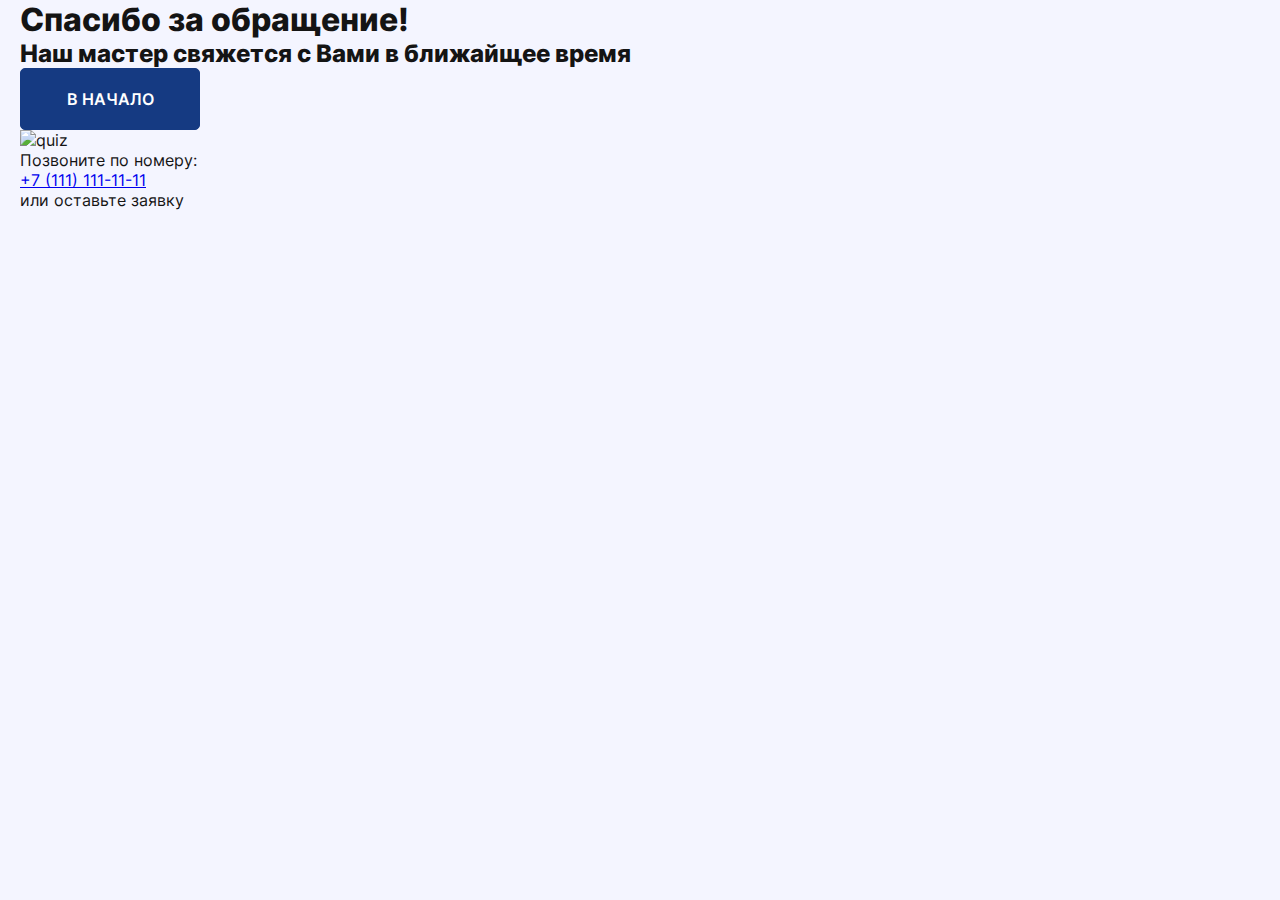
==== thanks.html @ d47e7fa2 "start" ====
<!doctype html>
<html lang="ru">
<head>
  <meta charset="UTF-8">
  <meta name="viewport"
        content="width=device-width, user-scalable=no, initial-scale=1.0, maximum-scale=1.0, minimum-scale=1.0">
  <meta http-equiv="X-UA-Compatible" content="ie=edge">

  <link rel="apple-touch-icon" sizes="180x180" href="favicon/apple-touch-icon.png">
  <link rel="icon" type="image/png" sizes="32x32" href="favicon/favicon-32x32.png">
  <link rel="icon" type="image/png" sizes="16x16" href="favicon/favicon-16x16.png">
  <link rel="manifest" href="favicon/site.webmanifest">
  <meta name="msapplication-TileColor" content="#da532c">
  <meta name="theme-color" content="#ffffff">

  <link rel="stylesheet" href="css/style.css">

  <title>Ремонт ЖК телевизоров</title>
</head>
<body>

<section class="section thanks">
  <div class="container thanks__container">
    <div class="thanks__row">

      <div class="thanks__box">
        <div class="thanks__wrap">
          <h1 class="thanks__title">Спасибо за обращение!</h1>
          <h2 class="thanks__subtitle">Наш мастер свяжется с Вами в ближайщее время</h2>
          <button class="button thanks__button">В начало</button>
        </div>
      </div>

      <div class="quiz__block">
        <picture class="quiz__block__img">
          <source media="(max-width: 1440px)" srcset="img/quiz/imgM.png">
          <img src="img/quiz/img.png" alt="quiz">
        </picture>
        <p class="quiz__block__text">Позвоните по номеру:</p>
        <a href="tel:+71111111111" class="quiz__block__tel">+7 (111) 111-11-11</a>
        <p class="quiz__block__text">или <span>оставьте заявку</span></p>
      </div>

    </div>
  </div>
</section>

<script src="js/script.js"></script>

</body>
</html>
---- css/style.css ----
@font-face {
  font-family: "Inter";
  src: url("../fonts/Inter/Inter-Black.woff") format("woff"), url("../fonts/Inter/Inter-Black.woff2") format("woff");
  font-weight: 900;
  font-style: normal;
}
@font-face {
  font-family: "Inter";
  src: url("../fonts/Inter/Inter-ExtraBold.woff") format("woff"), url("../fonts/Inter/Inter-ExtraBold.woff2") format("woff");
  font-weight: 800;
  font-style: normal;
}
@font-face {
  font-family: "Inter";
  src: url("../fonts/Inter/Inter-Regular.woff") format("woff"), url("../fonts/Inter/Inter-Regular.woff2") format("woff");
  font-weight: 400;
  font-style: normal;
}
@font-face {
  font-family: "Inter";
  src: url("../fonts/Inter/Inter-SemiBold.woff") format("woff"), url("../fonts/Inter/Inter-SemiBold.woff2") format("woff");
  font-weight: 600;
  font-style: normal;
}
/*! normalize.css v8.0.1 | MIT License | github.com/necolas/normalize.css */
/* Document
   ========================================================================== */
/**
 * 1. Correct the line height in all browsers.
 * 2. Prevent adjustments of font size after orientation changes in iOS.
 */
html {
  line-height: 1.15; /* 1 */
  -webkit-text-size-adjust: 100%; /* 2 */
}

/* Sections
   ========================================================================== */
/**
 * Remove the margin in all browsers.
 */
body {
  margin: 0;
}

/**
 * Render the `main` element consistently in IE.
 */
main {
  display: block;
}

/* Grouping content
   ========================================================================== */
/**
 * 1. Add the correct box sizing in Firefox.
 * 2. Show the overflow in Edge and IE.
 */
hr {
  box-sizing: content-box; /* 1 */
  height: 0; /* 1 */
  overflow: visible; /* 2 */
}

/**
 * 1. Correct the inheritance and scaling of font size in all browsers.
 * 2. Correct the odd `em` font sizing in all browsers.
 */
pre {
  font-family: monospace, monospace; /* 1 */
  font-size: 1em; /* 2 */
}

/* Text-level semantics
   ========================================================================== */
/**
 * Remove the gray background on active links in IE 10.
 */
a {
  background-color: transparent;
}

/**
 * 1. Remove the bottom border in Chrome 57-
 * 2. Add the correct text decoration in Chrome, Edge, IE, Opera, and Safari.
 */
abbr[title] {
  border-bottom: none; /* 1 */
  text-decoration: underline; /* 2 */
  -webkit-text-decoration: underline dotted;
  text-decoration: underline dotted; /* 2 */
}

/**
 * Add the correct font weight in Chrome, Edge, and Safari.
 */
b,
strong {
  font-weight: bolder;
}

/**
 * 1. Correct the inheritance and scaling of font size in all browsers.
 * 2. Correct the odd `em` font sizing in all browsers.
 */
code,
kbd,
samp {
  font-family: monospace, monospace; /* 1 */
  font-size: 1em; /* 2 */
}

/**
 * Add the correct font size in all browsers.
 */
small {
  font-size: 80%;
}

/**
 * Prevent `sub` and `sup` elements from affecting the line height in
 * all browsers.
 */
sub,
sup {
  font-size: 75%;
  line-height: 0;
  position: relative;
  vertical-align: baseline;
}

sub {
  bottom: -0.25em;
}

sup {
  top: -0.5em;
}

/* Embedded content
   ========================================================================== */
/**
 * Remove the border on images inside links in IE 10.
 */
img {
  border-style: none;
}

/* Forms
   ========================================================================== */
/**
 * 1. Change the font styles in all browsers.
 * 2. Remove the margin in Firefox and Safari.
 */
button,
input,
optgroup,
select,
textarea {
  font-family: inherit; /* 1 */
  font-size: 100%; /* 1 */
  line-height: 1.15; /* 1 */
  margin: 0; /* 2 */
}

/**
 * Show the overflow in IE.
 * 1. Show the overflow in Edge.
 */
button,
input { /* 1 */
  overflow: visible;
}

/**
 * Remove the inheritance of text transform in Edge, Firefox, and IE.
 * 1. Remove the inheritance of text transform in Firefox.
 */
button,
select { /* 1 */
  text-transform: none;
}

/**
 * Correct the inability to style clickable types in iOS and Safari.
 */
button,
[type=button],
[type=reset],
[type=submit] {
  -webkit-appearance: button;
}

/**
 * Remove the inner border and padding in Firefox.
 */
button::-moz-focus-inner,
[type=button]::-moz-focus-inner,
[type=reset]::-moz-focus-inner,
[type=submit]::-moz-focus-inner {
  border-style: none;
  padding: 0;
}

/**
 * Restore the focus styles unset by the previous rule.
 */
button:-moz-focusring,
[type=button]:-moz-focusring,
[type=reset]:-moz-focusring,
[type=submit]:-moz-focusring {
  outline: 1px dotted ButtonText;
}

/**
 * Correct the padding in Firefox.
 */
fieldset {
  padding: 0.35em 0.75em 0.625em;
}

/**
 * 1. Correct the text wrapping in Edge and IE.
 * 2. Correct the color inheritance from `fieldset` elements in IE.
 * 3. Remove the padding so developers are not caught out when they zero out
 *    `fieldset` elements in all browsers.
 */
legend {
  box-sizing: border-box; /* 1 */
  color: inherit; /* 2 */
  display: table; /* 1 */
  max-width: 100%; /* 1 */
  padding: 0; /* 3 */
  white-space: normal; /* 1 */
}

/**
 * Add the correct vertical alignment in Chrome, Firefox, and Opera.
 */
progress {
  vertical-align: baseline;
}

/**
 * Remove the default vertical scrollbar in IE 10+.
 */
textarea {
  overflow: auto;
}

/**
 * 1. Add the correct box sizing in IE 10.
 * 2. Remove the padding in IE 10.
 */
[type=checkbox],
[type=radio] {
  box-sizing: border-box; /* 1 */
  padding: 0; /* 2 */
}

/**
 * Correct the cursor style of increment and decrement buttons in Chrome.
 */
[type=number]::-webkit-inner-spin-button,
[type=number]::-webkit-outer-spin-button {
  height: auto;
}

/**
 * 1. Correct the odd appearance in Chrome and Safari.
 * 2. Correct the outline style in Safari.
 */
[type=search] {
  -webkit-appearance: textfield; /* 1 */
  outline-offset: -2px; /* 2 */
}

/**
 * Remove the inner padding in Chrome and Safari on macOS.
 */
[type=search]::-webkit-search-decoration {
  -webkit-appearance: none;
}

/**
 * 1. Correct the inability to style clickable types in iOS and Safari.
 * 2. Change font properties to `inherit` in Safari.
 */
::-webkit-file-upload-button {
  -webkit-appearance: button; /* 1 */
  font: inherit; /* 2 */
}

/* Interactive
   ========================================================================== */
/*
 * Add the correct display in Edge, IE 10+, and Firefox.
 */
details {
  display: block;
}

/*
 * Add the correct display in all browsers.
 */
summary {
  display: list-item;
}

/* Misc
   ========================================================================== */
/**
 * Add the correct display in IE 10+.
 */
template {
  display: none;
}

/**
 * Add the correct display in IE 10.
 */
[hidden] {
  display: none;
}

* {
  margin: 0;
  padding: 0;
  box-sizing: border-box;
}

html {
  scroll-behavior: smooth;
}

img {
  max-width: 100%;
  height: auto;
}

body {
  font-size: 16px;
  font-family: "Inter", sans-serif;
  font-style: normal;
  line-height: normal;
  font-weight: 400;
  color: #141414;
  background: #f4f5ff;
}

.button {
  font-family: "Inter", sans-serif;
  font-style: normal;
  font-weight: 600;
  font-size: 16px;
  line-height: normal;
  text-align: center;
  color: #fff;
  transition: 0.3s;
  cursor: pointer;
  text-decoration: none;
  border: 1px solid #153a82;
  background: #153a82;
  border-radius: 5px;
  padding: 20px 0;
  width: 100%;
  max-width: 180px;
  text-transform: uppercase;
}
.button:hover {
  background: #1d4daf;
}
.button--back {
  width: 59px;
  height: 59px;
  background: transparent;
  border: 1px solid #bdbdbd;
  padding: 0;
  display: flex;
  align-items: center;
  justify-content: center;
}
.button--back:hover {
  background: transparent;
}
.button--effect {
  position: relative;
  overflow: hidden;
}
.button--effect:hover {
  transform: none;
}
.button--effect::after {
  content: "";
  position: absolute;
  width: 100%;
  height: 200%;
  transform: translateY(-50%);
  background: linear-gradient(to right top, transparent 29%, rgba(255, 255, 255, 0.8) 29% 32%, transparent 32% 35%, rgba(255, 255, 255, 0.8) 35% 40%, transparent 42% 45%, rgba(67, 66, 66, 0.7) 45% 55%, transparent 55% 58%, rgba(255, 255, 255, 0.8) 58% 61%, transparent 61%);
  opacity: 0.3;
  left: 0;
  top: 0;
  transition: 0.8s;
  z-index: 3;
  animation: toRight 6s infinite;
}

.input {
  width: 100%;
  padding: 20px 13px;
  border-radius: 5px;
  border: 1px solid #e0e0e0;
  background: #f9f9f9;
  color: rgba(20, 20, 20, 0.5);
  font-family: "Inter", sans-serif;
  font-size: 16px;
  font-style: normal;
  font-weight: 400;
  line-height: 120%;
}
.input:focus {
  outline: none;
}
.input::-moz-placeholder {
  color: rgba(20, 20, 20, 0.5);
}
.input::placeholder {
  color: rgba(20, 20, 20, 0.5);
}

.input-group {
  width: 100%;
  position: relative;
}

.politics {
  display: flex;
  gap: 10px;
  cursor: pointer;
  align-items: center;
}
.politics a {
  color: #141414;
}
.politics__input {
  display: none;
}
.politics__input:checked + .politics__ok::before {
  display: block;
}
.politics__text {
  font-weight: 400;
  font-size: 11px;
  line-height: 120%;
  color: #141414;
  text-align: left;
}
.politics__ok {
  min-width: 20px;
  width: 20px;
  height: 20px;
  border: 1px solid #1E5BB6;
  border-radius: 2px;
  position: relative;
  background: transparent;
}
.politics__ok::before {
  content: "";
  position: absolute;
  left: 50%;
  top: 50%;
  transform: translate(-50%, -50%);
  width: 10px;
  height: 9px;
  background: url("../img/ok.svg") no-repeat center/contain;
  display: none;
}

.section {
  max-width: 1920px;
  margin: auto;
  padding-left: 20px;
  padding-right: 20px;
}
.section__title {
  font-family: "Inter", sans-serif;
  font-style: normal;
  font-weight: 900;
  font-size: 35px;
  line-height: 120%;
  color: #141414;
}

.container {
  max-width: 1600px;
  margin: auto;
}

.row {
  display: flex;
  justify-content: space-between;
  align-items: flex-start;
}
.row--center {
  align-items: center;
}

@keyframes toRight {
  0% {
    left: -100%;
  }
  85% {
    left: -100%;
  }
  100% {
    left: 100%;
  }
}
@keyframes noise-anim {
  0% {
    clip: rect(6px, 9999px, 79px, 0);
  }
  5% {
    clip: rect(41px, 9999px, 70px, 0);
  }
  10% {
    clip: rect(66px, 9999px, 9px, 0);
  }
  15% {
    clip: rect(29px, 9999px, 29px, 0);
  }
  20% {
    clip: rect(1px, 9999px, 18px, 0);
  }
  25% {
    clip: rect(42px, 9999px, 98px, 0);
  }
  30% {
    clip: rect(66px, 9999px, 77px, 0);
  }
  35% {
    clip: rect(55px, 9999px, 48px, 0);
  }
  40% {
    clip: rect(52px, 9999px, 71px, 0);
  }
  45% {
    clip: rect(43px, 9999px, 96px, 0);
  }
  50% {
    clip: rect(18px, 9999px, 86px, 0);
  }
  55% {
    clip: rect(80px, 9999px, 75px, 0);
  }
  60% {
    clip: rect(85px, 9999px, 27px, 0);
  }
  65% {
    clip: rect(25px, 9999px, 1px, 0);
  }
  70% {
    clip: rect(89px, 9999px, 91px, 0);
  }
  75% {
    clip: rect(35px, 9999px, 13px, 0);
  }
  80% {
    clip: rect(78px, 9999px, 15px, 0);
  }
  85% {
    clip: rect(21px, 9999px, 21px, 0);
  }
  90% {
    clip: rect(38px, 9999px, 92px, 0);
  }
  95% {
    clip: rect(22px, 9999px, 45px, 0);
  }
  100% {
    clip: rect(50px, 9999px, 68px, 0);
  }
}
@keyframes noise-anim-2 {
  0% {
    clip: rect(99px, 9999px, 98px, 0);
  }
  5% {
    clip: rect(23px, 9999px, 99px, 0);
  }
  10% {
    clip: rect(41px, 9999px, 38px, 0);
  }
  15% {
    clip: rect(58px, 9999px, 33px, 0);
  }
  20% {
    clip: rect(60px, 9999px, 70px, 0);
  }
  25% {
    clip: rect(43px, 9999px, 85px, 0);
  }
  30% {
    clip: rect(16px, 9999px, 80px, 0);
  }
  35% {
    clip: rect(48px, 9999px, 14px, 0);
  }
  40% {
    clip: rect(36px, 9999px, 26px, 0);
  }
  45% {
    clip: rect(41px, 9999px, 81px, 0);
  }
  50% {
    clip: rect(17px, 9999px, 14px, 0);
  }
  55% {
    clip: rect(78px, 9999px, 61px, 0);
  }
  60% {
    clip: rect(98px, 9999px, 19px, 0);
  }
  65% {
    clip: rect(97px, 9999px, 62px, 0);
  }
  70% {
    clip: rect(95px, 9999px, 86px, 0);
  }
  75% {
    clip: rect(87px, 9999px, 24px, 0);
  }
  80% {
    clip: rect(64px, 9999px, 26px, 0);
  }
  85% {
    clip: rect(39px, 9999px, 1px, 0);
  }
  90% {
    clip: rect(66px, 9999px, 66px, 0);
  }
  95% {
    clip: rect(28px, 9999px, 41px, 0);
  }
  100% {
    clip: rect(76px, 9999px, 50px, 0);
  }
}
.modal {
  position: fixed;
  z-index: 199;
  left: 0;
  right: 0;
  top: 0;
  bottom: 0;
  display: flex;
  align-items: flex-start;
  justify-content: center;
  background: linear-gradient(0deg, rgba(0, 17, 37, 0.4), rgba(0, 17, 37, 0.4));
  -webkit-backdrop-filter: blur(10px);
  backdrop-filter: blur(10px);
  opacity: 0;
  visibility: hidden;
  transition: 0.3s;
  overflow: auto;
}
.modal--active {
  opacity: 1;
  visibility: visible;
}
.modal__container {
  width: 100%;
  display: flex;
  align-items: center;
  min-height: 100%;
  justify-content: center;
  padding: 20px;
}

.notfound {
  background: black;
  display: flex;
  flex-direction: column;
  justify-content: center;
  align-items: center;
  height: 100vh;
  color: white;
}
.notfound__link {
  position: relative;
}
.notfound__link::before {
  content: "";
  position: absolute;
  z-index: 1;
  left: -1px;
  top: -1px;
  width: 40%;
  height: 60%;
  background: white;
  transition: 0.5s;
}
.notfound__link::after {
  content: "";
  position: absolute;
  z-index: 1;
  right: -1px;
  bottom: -1px;
  width: 30%;
  height: 70%;
  background: white;
  transition: 0.5s;
}
.notfound__link:hover::after {
  width: calc(100% + 1px);
  height: calc(100% + 1px);
}
.notfound__link:hover::before {
  width: calc(100% + 1px);
  height: calc(100% + 1px);
}
.notfound__link a {
  display: block;
  padding: 8px 20px;
  background: black;
  position: relative;
  z-index: 2;
  text-decoration: none;
  color: #ffffff;
}
.notfound__text {
  font-size: 100px;
  position: relative;
  width: 400px;
  text-align: center;
  margin-bottom: 60px;
}
.notfound__text:before {
  content: attr(data-text);
  position: absolute;
  left: calc(50% - 2px);
  transform: translateX(-50%);
  text-shadow: 1px 0 blue;
  top: 0;
  color: white;
  background: black;
  overflow: hidden;
  clip: rect(0, 900px, 0, 0);
  animation: noise-anim-2 3s infinite linear alternate-reverse;
}
.notfound__text:after {
  content: attr(data-text);
  position: absolute;
  left: calc(50% + 2px);
  transform: translateX(-50%);
  text-shadow: -1px 0 red;
  top: 0;
  color: white;
  background: black;
  overflow: hidden;
  clip: rect(0, 900px, 0, 0);
  animation: noise-anim 2s infinite linear alternate-reverse;
}
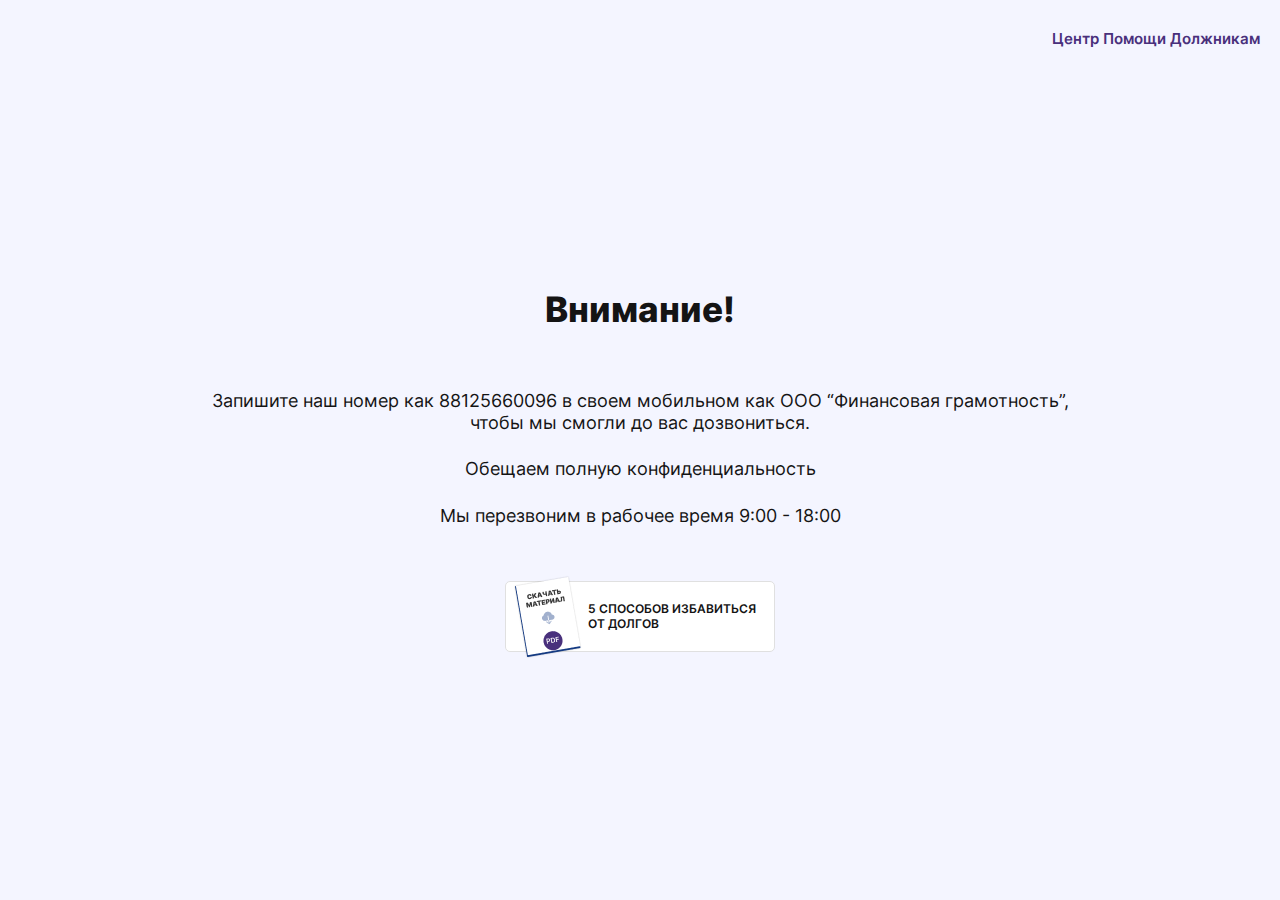
==== commit fd8e6df5: "ready" ====
--- a/thanks.html
+++ b/thanks.html
@@ -15,35 +15,33 @@
 
   <link rel="stylesheet" href="css/style.css">
 
-  <title>Ремонт ЖК телевизоров</title>
+  <title>Спасибо за заявку | Бесплатное банкротство</title>
 </head>
 <body>
 
-<section class="section thanks">
-  <div class="container thanks__container">
-    <div class="thanks__row">
+<header class="header header--quiz section">
+  <div class="container header__container">
+    <p class="header__text">Центр Помощи Должникам</p>
+  </div>
+</header>
 
-      <div class="thanks__box">
-        <div class="thanks__wrap">
-          <h1 class="thanks__title">Спасибо за обращение!</h1>
-          <h2 class="thanks__subtitle">Наш мастер свяжется с Вами в ближайщее время</h2>
-          <button class="button thanks__button">В начало</button>
+<main>
+  <section class="section thanks">
+    <div class="thanks__container">
+      <h1 class="thanks__title">Внимание!</h1>
+      <p class="thanks__text">Запишите наш номер как 88125660096 в своем мобильном как ООО “Финансовая грамотность”, чтобы мы смогли до вас дозвониться.</p>
+      <p class="thanks__text">Обещаем полную конфиденциальность</p>
+      <p class="thanks__text thanks__text--last">Мы перезвоним в рабочее время 9:00 - 18:00</p>
+      <div class="quiz__memo thanks__memo">
+        <div class="quiz__memo__card">
+          <img src="img/quiz/pdf.png" alt="pdf">
+          <span>5 способов избавиться от долгов</span>
         </div>
       </div>
-
-      <div class="quiz__block">
-        <picture class="quiz__block__img">
-          <source media="(max-width: 1440px)" srcset="img/quiz/imgM.png">
-          <img src="img/quiz/img.png" alt="quiz">
-        </picture>
-        <p class="quiz__block__text">Позвоните по номеру:</p>
-        <a href="tel:+71111111111" class="quiz__block__tel">+7 (111) 111-11-11</a>
-        <p class="quiz__block__text">или <span>оставьте заявку</span></p>
-      </div>
-
     </div>
-  </div>
-</section>
+  </section>
+  <!-- /.section thanks -->
+</main>
 
 <script src="js/script.js"></script>
 
--- a/css/style.css
+++ b/css/style.css
@@ -371,10 +371,12 @@
   background: #1d4daf;
 }
 .button--back {
+  min-width: 59px;
   width: 59px;
   height: 59px;
   background: transparent;
   border: 1px solid #bdbdbd;
+  border-radius: 5px;
   padding: 0;
   display: flex;
   align-items: center;
@@ -459,7 +461,7 @@
   min-width: 20px;
   width: 20px;
   height: 20px;
-  border: 1px solid #1E5BB6;
+  border: 1px solid #1a1a1a;
   border-radius: 2px;
   position: relative;
   background: transparent;
@@ -492,7 +494,7 @@
 }
 
 .container {
-  max-width: 1600px;
+  max-width: 1800px;
   margin: auto;
 }
 
@@ -518,134 +520,521 @@
 }
 @keyframes noise-anim {
   0% {
-    clip: rect(6px, 9999px, 79px, 0);
+    clip: rect(5px, 9999px, 81px, 0);
   }
   5% {
-    clip: rect(41px, 9999px, 70px, 0);
+    clip: rect(85px, 9999px, 40px, 0);
   }
   10% {
-    clip: rect(66px, 9999px, 9px, 0);
+    clip: rect(33px, 9999px, 21px, 0);
   }
   15% {
-    clip: rect(29px, 9999px, 29px, 0);
+    clip: rect(89px, 9999px, 73px, 0);
   }
   20% {
-    clip: rect(1px, 9999px, 18px, 0);
+    clip: rect(55px, 9999px, 72px, 0);
   }
   25% {
-    clip: rect(42px, 9999px, 98px, 0);
+    clip: rect(56px, 9999px, 49px, 0);
   }
   30% {
-    clip: rect(66px, 9999px, 77px, 0);
+    clip: rect(29px, 9999px, 1px, 0);
   }
   35% {
-    clip: rect(55px, 9999px, 48px, 0);
+    clip: rect(84px, 9999px, 52px, 0);
   }
   40% {
-    clip: rect(52px, 9999px, 71px, 0);
+    clip: rect(100px, 9999px, 13px, 0);
   }
   45% {
-    clip: rect(43px, 9999px, 96px, 0);
+    clip: rect(59px, 9999px, 47px, 0);
   }
   50% {
-    clip: rect(18px, 9999px, 86px, 0);
+    clip: rect(31px, 9999px, 75px, 0);
   }
   55% {
-    clip: rect(80px, 9999px, 75px, 0);
+    clip: rect(98px, 9999px, 5px, 0);
   }
   60% {
-    clip: rect(85px, 9999px, 27px, 0);
+    clip: rect(30px, 9999px, 58px, 0);
   }
   65% {
-    clip: rect(25px, 9999px, 1px, 0);
+    clip: rect(58px, 9999px, 99px, 0);
   }
   70% {
-    clip: rect(89px, 9999px, 91px, 0);
+    clip: rect(56px, 9999px, 76px, 0);
   }
   75% {
-    clip: rect(35px, 9999px, 13px, 0);
+    clip: rect(55px, 9999px, 46px, 0);
   }
   80% {
-    clip: rect(78px, 9999px, 15px, 0);
+    clip: rect(30px, 9999px, 95px, 0);
   }
   85% {
-    clip: rect(21px, 9999px, 21px, 0);
+    clip: rect(3px, 9999px, 22px, 0);
   }
   90% {
-    clip: rect(38px, 9999px, 92px, 0);
+    clip: rect(68px, 9999px, 23px, 0);
   }
   95% {
-    clip: rect(22px, 9999px, 45px, 0);
+    clip: rect(45px, 9999px, 50px, 0);
   }
   100% {
-    clip: rect(50px, 9999px, 68px, 0);
+    clip: rect(47px, 9999px, 28px, 0);
   }
 }
 @keyframes noise-anim-2 {
   0% {
-    clip: rect(99px, 9999px, 98px, 0);
+    clip: rect(45px, 9999px, 55px, 0);
   }
   5% {
-    clip: rect(23px, 9999px, 99px, 0);
+    clip: rect(73px, 9999px, 13px, 0);
   }
   10% {
-    clip: rect(41px, 9999px, 38px, 0);
+    clip: rect(6px, 9999px, 8px, 0);
   }
   15% {
-    clip: rect(58px, 9999px, 33px, 0);
+    clip: rect(89px, 9999px, 25px, 0);
   }
   20% {
-    clip: rect(60px, 9999px, 70px, 0);
+    clip: rect(92px, 9999px, 5px, 0);
   }
   25% {
-    clip: rect(43px, 9999px, 85px, 0);
+    clip: rect(42px, 9999px, 45px, 0);
   }
   30% {
-    clip: rect(16px, 9999px, 80px, 0);
+    clip: rect(89px, 9999px, 99px, 0);
   }
   35% {
-    clip: rect(48px, 9999px, 14px, 0);
+    clip: rect(83px, 9999px, 38px, 0);
   }
   40% {
-    clip: rect(36px, 9999px, 26px, 0);
+    clip: rect(1px, 9999px, 53px, 0);
   }
   45% {
-    clip: rect(41px, 9999px, 81px, 0);
+    clip: rect(49px, 9999px, 27px, 0);
   }
   50% {
-    clip: rect(17px, 9999px, 14px, 0);
+    clip: rect(44px, 9999px, 3px, 0);
   }
   55% {
-    clip: rect(78px, 9999px, 61px, 0);
+    clip: rect(61px, 9999px, 17px, 0);
   }
   60% {
-    clip: rect(98px, 9999px, 19px, 0);
+    clip: rect(9px, 9999px, 16px, 0);
   }
   65% {
-    clip: rect(97px, 9999px, 62px, 0);
+    clip: rect(79px, 9999px, 96px, 0);
   }
   70% {
-    clip: rect(95px, 9999px, 86px, 0);
+    clip: rect(60px, 9999px, 34px, 0);
   }
   75% {
-    clip: rect(87px, 9999px, 24px, 0);
+    clip: rect(6px, 9999px, 22px, 0);
   }
   80% {
-    clip: rect(64px, 9999px, 26px, 0);
+    clip: rect(4px, 9999px, 85px, 0);
   }
   85% {
-    clip: rect(39px, 9999px, 1px, 0);
+    clip: rect(94px, 9999px, 31px, 0);
   }
   90% {
-    clip: rect(66px, 9999px, 66px, 0);
+    clip: rect(45px, 9999px, 63px, 0);
   }
   95% {
-    clip: rect(28px, 9999px, 41px, 0);
+    clip: rect(75px, 9999px, 34px, 0);
   }
   100% {
-    clip: rect(76px, 9999px, 50px, 0);
-  }
-}
+    clip: rect(30px, 9999px, 10px, 0);
+  }
+}
+.header {
+  padding: 40px 20px 0;
+  margin-bottom: -58px;
+}
+.header__text {
+  font-weight: 600;
+  font-size: 15px;
+  line-height: 120%;
+  text-align: right;
+  color: #49307c;
+}
+
+.main {
+  background: linear-gradient(to right, rgba(73, 48, 124, 0.8) 42%, transparent 42%);
+  padding: 150px 20px 30px;
+  position: relative;
+  min-height: 100vh;
+}
+.main__row {
+  display: flex;
+  justify-content: space-between;
+}
+.main__box {
+  width: 28%;
+  color: #fff;
+}
+.main__title {
+  font-weight: 800;
+  font-size: 60px;
+  line-height: 120%;
+  text-transform: uppercase;
+}
+.main__title-sub {
+  font-weight: 400;
+  font-size: 25px;
+  line-height: 120%;
+  margin-bottom: 60px;
+}
+.main__subtitle-sup {
+  font-weight: 400;
+  font-size: 24px;
+  line-height: 120%;
+  text-decoration: underline;
+  margin-bottom: 16px;
+}
+.main__subtitle {
+  font-weight: 800;
+  font-size: 27px;
+  line-height: 120%;
+  text-transform: uppercase;
+  margin-bottom: 100px;
+}
+.main__how {
+  font-style: italic;
+  font-weight: 600;
+  font-size: 25px;
+  line-height: 120%;
+  color: #fff;
+  display: flex;
+  flex-direction: column;
+  align-items: center;
+  width: -moz-max-content;
+  width: max-content;
+  cursor: pointer;
+}
+.main__how picture {
+  display: flex;
+}
+.main__block {
+  width: 45%;
+  color: #141414;
+}
+.main__block__title {
+  font-weight: 800;
+  font-size: 40px;
+  line-height: 120%;
+  margin-bottom: 30px;
+}
+.main__block__text {
+  font-weight: 400;
+  font-size: 18px;
+  line-height: 120%;
+  margin-bottom: 20px;
+}
+.main__block__text--last {
+  margin-bottom: 40px;
+}
+.main__block__button {
+  margin-bottom: 66px;
+}
+.main__block__info {
+  font-weight: 400;
+  font-size: 15px;
+  line-height: 120%;
+  margin-bottom: 20px;
+}
+.main__block__card {
+  background: #fff;
+  border: 1px solid #e0e0e0;
+  max-width: 270px;
+  position: relative;
+  font-weight: 600;
+  font-size: 12px;
+  line-height: 120%;
+  text-transform: uppercase;
+  border-radius: 5px;
+  padding: 20px 8px 20px 82px;
+  margin-bottom: 130px;
+}
+.main__block__card img {
+  position: absolute;
+  top: 50%;
+  transform: translateY(-50%);
+  left: 7px;
+}
+.main__block__footer {
+  font-weight: 400;
+  font-size: 12px;
+  line-height: 120%;
+  max-width: 750px;
+}
+.main__img {
+  position: absolute;
+  bottom: 0;
+  left: 25%;
+  width: 26%;
+  max-width: 500px;
+}
+
+.quiz {
+  padding: 90px 20px 45px;
+}
+.quiz__footer {
+  font-weight: 400;
+  font-size: 12px;
+  line-height: 120%;
+  text-align: center;
+  color: #141414;
+}
+.quiz__content {
+  box-shadow: 0 2px 6px 0 rgba(0, 0, 0, 0.25);
+  border-radius: 5px;
+  width: 100%;
+  max-width: 1320px;
+  margin: 0 auto 30px;
+  display: flex;
+  min-height: calc(100vh - 180px);
+}
+.quiz__left {
+  background: #fff;
+  width: 100%;
+  padding: 90px 30px 10px;
+  display: flex;
+  flex-direction: column;
+  justify-content: space-between;
+}
+.quiz__left__box {
+  margin-bottom: 50px;
+}
+.quiz__left__footer {
+  display: flex;
+  justify-content: space-between;
+  gap: 15px;
+  align-items: center;
+}
+.quiz__button-group {
+  display: flex;
+  gap: 15px;
+}
+.quiz__button {
+  width: 180px;
+  padding: 0;
+}
+.quiz__progress {
+  width: 100%;
+  height: 10px;
+  background: #f2f2f2;
+  border-radius: 5px;
+  overflow: hidden;
+  position: relative;
+}
+.quiz__progress__inner {
+  position: absolute;
+  height: 100%;
+  width: 30%;
+  background: #6b5896;
+  border-radius: 5px;
+}
+.quiz__right {
+  width: 100%;
+  max-width: 360px;
+  background: rgba(242, 236, 255, 0.9);
+  display: flex;
+  flex-direction: column;
+  justify-content: space-between;
+  padding: 90px 30px;
+}
+.quiz__spec {
+  margin-bottom: 20px;
+}
+.quiz__spec__img--m {
+  display: none;
+}
+.quiz__spec__row {
+  display: flex;
+  align-items: center;
+  gap: 10px;
+}
+.quiz__spec__title {
+  font-weight: 800;
+  font-size: 18px;
+  line-height: 120%;
+  margin-bottom: 5px;
+  max-width: 150px;
+}
+.quiz__spec__text {
+  font-weight: 400;
+  font-size: 14px;
+  line-height: 120%;
+  color: rgba(20, 20, 20, 0.7);
+}
+.quiz__spec__footer {
+  border-radius: 0 5px 5px 5px;
+  background: rgba(255, 255, 255, 0.9);
+  padding: 25px 30px;
+  font-weight: 400;
+  font-size: 15px;
+  line-height: 120%;
+}
+.quiz__memo__title {
+  font-weight: 400;
+  font-size: 15px;
+  line-height: 120%;
+  color: #000;
+  margin-bottom: 15px;
+}
+.quiz__memo__card {
+  background: #fff;
+  border: 1px solid #e0e0e0;
+  border-radius: 5px;
+  padding: 20px 8px 20px 82px;
+  position: relative;
+  font-weight: 600;
+  font-size: 12px;
+  line-height: 120%;
+  text-transform: uppercase;
+}
+.quiz__memo__card img {
+  position: absolute;
+  left: 7px;
+  top: 50%;
+  transform: translateY(-50%);
+}
+.quiz__title {
+  font-weight: 800;
+  font-size: 35px;
+  line-height: 120%;
+  margin-bottom: 40px;
+}
+.quiz__title--m {
+  display: none;
+}
+.quiz__row {
+  gap: 20px;
+  display: grid;
+  grid-template-columns: 1fr 1fr;
+  max-width: 720px;
+}
+.quiz__radio__input {
+  display: none;
+}
+.quiz__radio__input:checked + .quiz__radio__content {
+  background: #f2ecff;
+}
+.quiz__radio__content {
+  border: 1px solid #e0e0e0;
+  background: #f9f9f9;
+  padding: 20px;
+  display: flex;
+  align-items: center;
+  border-radius: 5px;
+  height: 100%;
+}
+
+.last {
+  padding: 82px 20px 45px;
+}
+.last__progress {
+  width: 100%;
+  max-width: 630px;
+  height: 10px;
+  border-radius: 5px;
+  background: #6b5896;
+}
+.last__content {
+  border-radius: 10px;
+  display: flex;
+  max-width: 1320px;
+  margin: 0 auto 38px;
+  min-height: calc(100vh - 180px);
+  box-shadow: 0 2px 6px 0 rgba(0, 0, 0, 0.25);
+}
+.last__left {
+  background: rgba(255, 255, 255, 0.9);
+  padding: 140px 30px 30px;
+  display: flex;
+  flex-direction: column;
+  justify-content: space-between;
+  gap: 60px;
+}
+.last__title {
+  font-weight: 800;
+  font-size: 35px;
+  line-height: 120%;
+  margin-bottom: 80px;
+}
+.last__title--m {
+  display: none;
+}
+.last__text {
+  font-weight: 400;
+  font-size: 18px;
+  line-height: 120%;
+}
+.last__right {
+  width: 100%;
+  max-width: 360px;
+  background: rgba(242, 236, 255, 0.9);
+  padding: 98px 30px 88px;
+  display: flex;
+  flex-direction: column;
+  justify-content: space-between;
+  gap: 40px;
+}
+.last__right__title {
+  font-weight: 800;
+  font-size: 22px;
+  line-height: 120%;
+  margin-bottom: 25px;
+}
+.last__input-group {
+  margin-bottom: 15px;
+}
+.last__button {
+  max-width: none;
+  margin-bottom: 15px;
+}
+.last__footer {
+  font-weight: 400;
+  font-size: 12px;
+  line-height: 120%;
+  text-align: center;
+}
+
+.thanks {
+  padding: 0;
+}
+.thanks__container {
+  display: flex;
+  flex-direction: column;
+  align-items: center;
+  justify-content: center;
+  min-height: 100vh;
+  padding: 80px 20px 20px;
+}
+.thanks__title {
+  font-weight: 800;
+  font-size: 35px;
+  line-height: 120%;
+  text-align: center;
+  margin-bottom: 60px;
+}
+.thanks__text {
+  font-weight: 400;
+  font-size: 18px;
+  line-height: 120%;
+  text-align: center;
+  max-width: 870px;
+  margin-bottom: 25px;
+}
+.thanks__text--last {
+  margin-bottom: 55px;
+}
+.thanks__memo {
+  max-width: 270px;
+}
+
 .modal {
   position: fixed;
   z-index: 199;
@@ -760,4 +1149,333 @@
   overflow: hidden;
   clip: rect(0, 900px, 0, 0);
   animation: noise-anim 2s infinite linear alternate-reverse;
+}
+
+@media screen and (max-width: 1440px) {
+  .header {
+    padding-top: 30px;
+  }
+  .last__title {
+    font-size: 28px;
+    margin-bottom: 60px;
+  }
+  .quiz__title {
+    font-size: 28px;
+  }
+  .quiz__left {
+    padding: 60px 25px 15px;
+  }
+  .quiz__right {
+    padding: 60px 25px;
+  }
+  .main {
+    padding-top: 80px;
+  }
+  .main__title {
+    font-size: 48px;
+  }
+  .main__title-sub {
+    font-size: 22px;
+  }
+  .main__subtitle-sup {
+    font-size: 22px;
+    margin-bottom: 14px;
+  }
+  .main__subtitle {
+    font-size: 24px;
+  }
+  .main__how {
+    font-size: 20px;
+  }
+  .main__how picture {
+    max-width: 225px;
+  }
+  .main__block__title {
+    font-size: 30px;
+  }
+  .main__block__text {
+    font-size: 16px;
+    margin-bottom: 15px;
+  }
+  .main__block__text--last {
+    margin-bottom: 30px;
+  }
+  .main__block__button {
+    margin-bottom: 40px;
+  }
+  .main__block__card {
+    margin-bottom: 80px;
+  }
+}
+@media screen and (max-width: 1200px) {
+  .main__box {
+    width: 510px;
+  }
+  .main__block {
+    width: 52%;
+  }
+  .main__img {
+    width: auto;
+    left: 30%;
+  }
+}
+@media screen and (max-width: 991px) {
+  .politics {
+    justify-content: center;
+  }
+  .button--back {
+    width: 55px;
+    height: 55px;
+    min-width: 55px;
+  }
+  .thanks__title {
+    font-size: 22px;
+    margin-bottom: 45px;
+  }
+  .thanks__text {
+    font-size: 15px;
+    margin-bottom: 15px;
+  }
+  .thanks__text--last {
+    margin-bottom: 55px;
+  }
+  .last {
+    background: #fff;
+    padding: 0;
+  }
+  .last__footer {
+    padding: 60px 20px 40px;
+    background: #f4f5ff;
+  }
+  .last__text {
+    font-size: 15px;
+  }
+  .last__content {
+    gap: 30px;
+    margin: 0 auto;
+    padding: 40px 20px 30px;
+  }
+  .last__left {
+    padding: 0;
+  }
+  .last__input {
+    padding: 18px 20px;
+    font-size: 15px;
+  }
+  .last__button {
+    padding: 18px 0;
+  }
+  .last__title {
+    font-size: 22px;
+    display: none;
+    margin-bottom: 35px;
+  }
+  .last__title--m {
+    display: block;
+  }
+  .last__content {
+    flex-direction: column-reverse;
+    box-shadow: none;
+    max-width: 600px;
+  }
+  .last__right {
+    max-width: none;
+    background: none;
+    padding: 0;
+  }
+  .last__right__title {
+    display: none;
+  }
+  .header {
+    padding-top: 20px;
+    margin: 0;
+    background: rgba(73, 48, 124, 0.8);
+  }
+  .header--quiz {
+    background: #f4f5ff;
+    padding: 20px;
+  }
+  .header--quiz .header__text {
+    font-weight: 600;
+    font-size: 13px;
+    line-height: 120%;
+    text-align: right;
+    color: #141414;
+  }
+  .header__text {
+    color: #fff;
+    font-size: 13px;
+  }
+  .quiz {
+    padding: 0;
+    background: rgba(255, 255, 255, 0.9);
+  }
+  .quiz__row {
+    gap: 15px;
+  }
+  .quiz__radio__content {
+    padding: 18px 20px;
+  }
+  .quiz__radio__text {
+    font-size: 15px;
+  }
+  .quiz__footer {
+    padding: 60px 20px 40px;
+    background: #f4f5ff;
+  }
+  .quiz__memo__title {
+    font-size: 14px;
+    margin-bottom: 20px;
+  }
+  .quiz__memo__card {
+    max-width: 280px;
+  }
+  .quiz__spec {
+    background: rgba(242, 236, 255, 0.9);
+    border-radius: 5px;
+    position: relative;
+    display: flex;
+    justify-content: center;
+    align-items: center;
+  }
+  .quiz__spec__title {
+    max-width: none;
+    font-size: 12px;
+  }
+  .quiz__spec__text {
+    font-size: 10px;
+  }
+  .quiz__spec__row {
+    margin-bottom: 8px;
+  }
+  .quiz__spec__wrap {
+    padding: 20px;
+    max-width: 240px;
+  }
+  .quiz__spec__img {
+    display: none;
+  }
+  .quiz__spec__img--m {
+    display: block;
+    align-self: flex-end;
+  }
+  .quiz__spec__footer {
+    padding: 18px 13px;
+    font-size: 10px;
+  }
+  .quiz__right {
+    background: none;
+    max-width: none;
+    padding: 0;
+  }
+  .quiz__left {
+    padding: 0;
+  }
+  .quiz__left__footer {
+    flex-direction: column-reverse;
+    align-items: flex-end;
+  }
+  .quiz__content {
+    flex-direction: column-reverse;
+    box-shadow: none;
+    max-width: 600px;
+    gap: 40px;
+    padding: 20px 20px 30px;
+    margin: 0 auto;
+    min-height: 0;
+  }
+  .quiz__title {
+    font-size: 22px;
+    margin-bottom: 22px;
+    display: none;
+  }
+  .quiz__title--m {
+    display: block;
+  }
+  .main {
+    background: none;
+    padding: 0;
+  }
+  .main__title {
+    font-size: 37px;
+    margin-bottom: 10px;
+  }
+  .main__title-sub {
+    font-size: 18px;
+    margin-bottom: 38px;
+  }
+  .main__subtitle-sup {
+    font-size: 20px;
+    margin-bottom: 14px;
+  }
+  .main__subtitle {
+    font-size: 20px;
+    margin-bottom: 70px;
+  }
+  .main__box {
+    background: rgba(73, 48, 124, 0.8);
+    width: 100%;
+    margin-bottom: 60px;
+  }
+  .main__box__content {
+    padding: 40px 20px 50px;
+    position: relative;
+    max-width: 500px;
+    margin: auto;
+  }
+  .main__img {
+    left: auto;
+    right: 0;
+  }
+  .main__row {
+    flex-direction: column;
+  }
+  .main__how {
+    font-size: 16px;
+    display: flex;
+    flex-direction: row-reverse;
+    gap: 15px;
+    align-items: center;
+    max-width: 185px;
+  }
+  .main__block {
+    padding: 0 20px 40px;
+    width: 100%;
+    max-width: 500px;
+    margin: auto;
+  }
+  .main__block__title {
+    font-size: 23px;
+    margin-bottom: 30px;
+  }
+  .main__block__text {
+    font-size: 15px;
+  }
+  .main__block__text--last {
+    margin-bottom: 22px;
+  }
+  .main__block__button {
+    padding: 18px 0;
+  }
+  .main__block__card {
+    margin-bottom: 65px;
+  }
+}
+@media screen and (max-width: 767px) {
+  .quiz__row {
+    display: flex;
+    flex-direction: column;
+  }
+}
+@media screen and (max-width: 575px) {
+  .main__subtitle-sup, .main__subtitle {
+    max-width: 200px;
+  }
+  .main__box {
+    overflow: hidden;
+  }
+  .main__img {
+    right: auto;
+    left: calc(50% + 20px);
+  }
 }